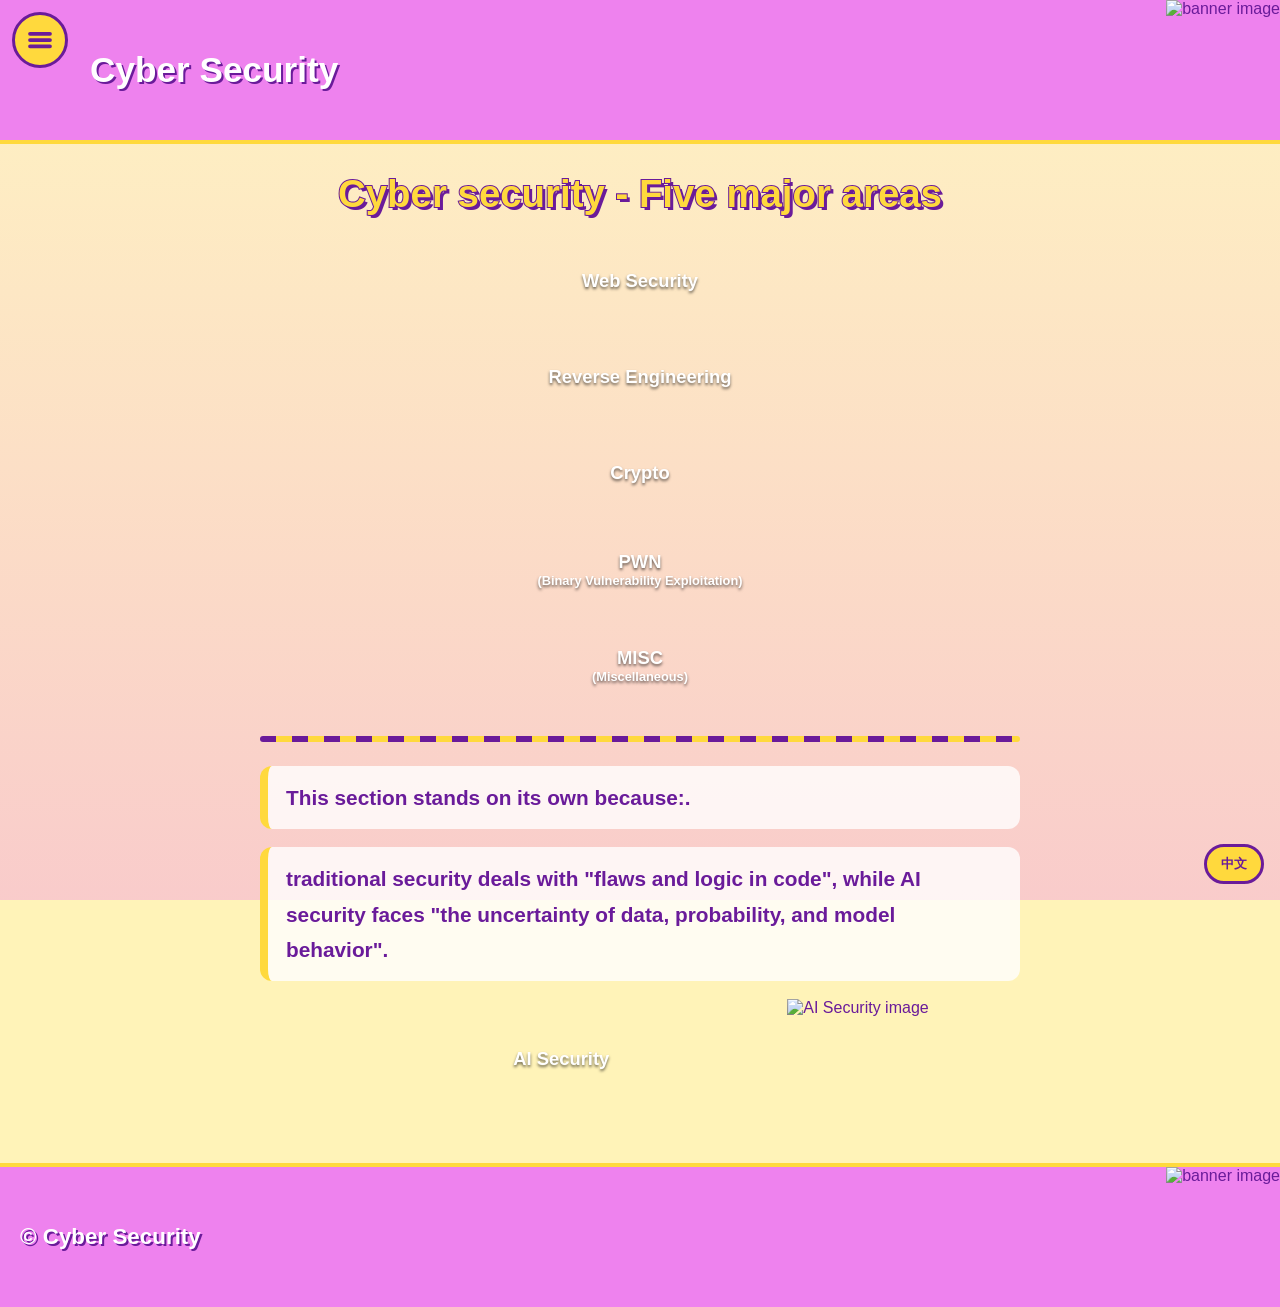
==== index.html @ 10c69706 "Update index.html" ====
<!DOCTYPE html>
<html lang="en">
<head>
    <meta charset="UTF-8">
    <meta name="viewport" content="width=device-width, initial-scale=1.0">
    <title>Cyber - security/index</title>  <!-- The title -->
    <link rel="stylesheet" href="style.css">
</head>
<body>
    <!-- 左上角 Menu：滑鼠移上去就會打開，點擊也可以（手機用） -->
    <div class="menu-wrap">
        <button class="menu-btn" id="menuBtn" data-toggle="menuList" aria-label="Menu" aria-expanded="false">
            <svg viewBox="0 0 24 24" fill="none" stroke="#6a1b9a" stroke-width="3" stroke-linecap="round">
                <path d="M4 7h16M4 12h16M4 17h16"/>
            </svg>
        </button>
        <nav class="menu-list" id="menuList">
            <a href="#grpWeb"    data-zh="網頁安全">Web Security</a>
            <a href="#grpRev"    data-zh="逆向工程">Reverse Engineering</a>
            <a href="#grpCrypto" data-zh="密碼學">Crypto</a>
            <a href="#grpPwn"    data-zh="PWN">PWN</a>
            <a href="#grpMisc"   data-zh="MISC">MISC</a>
        </nav>
    </div>

    <header class="banner">
        <span class="title" data-zh="資訊安全">Cyber Security</span>
        <img src="https://gd-hbimg.huaban.com/46ae767fe82ab1ef3d2405ead3c0c043c558d28cc11f7-VFiOAX_fw658" alt="banner image" referrerpolicy="no-referrer">
    </header>

    <main>
        <h2 data-zh="資訊安全 - 五大領域">Cyber security - Five major areas</h2>

        <!-- 1. Web Security -->
        <div class="group" id="grpWeb">
            <button class="img-btn" data-toggle="subWeb" aria-expanded="false" aria-controls="subWeb" data-zh="網頁安全">Web Security</button>
            <div class="sub-list" id="subWeb">
                <button class="img-btn"><span data-zh="XSS">XSS</span><small data-zh="(跨站腳本攻擊)">(Cross-site scripting)</small></button>
                <button class="img-btn"><span data-zh="CSRF">CSRF</span><small data-zh="(跨站請求偽造)">(Cross site request forgery)</small></button>
                <button class="img-btn"><span data-zh="DOS">DOS</span><small data-zh="(阻斷服務攻擊)">(Denial of service)</small></button>
                <button class="img-btn"><span data-zh="DDOS">DDOS</span><small data-zh="(分散式阻斷服務攻擊)">(Distributed DOS)</small></button>
                <button class="img-btn"><span data-zh="IDOR">IDOR</span><small data-zh="(不安全的直接物件參考漏洞)">(Insecure Direct Object Reference Vulnerability)</small></button>
                <button class="img-btn" data-zh="點擊劫持">Click Jacking</button>
                <button class="img-btn" data-zh="指令注入">Command injection</button>
                <button class="img-btn" data-zh="一般網路釣魚">Common Phishing</button>
                <button class="img-btn" data-zh="魚叉式網路釣魚">Spear Phishing</button>
                <button class="img-btn" data-zh="鯨釣式網路釣魚">Whaling Phishing</button>
                <button class="img-btn" data-zh="惡意軟體">Malware</button>
                <button class="img-btn" data-zh="網址修改">URL manipulation</button>
                <button class="img-btn" data-zh="Session 劫持">Session jacking</button>
                <button class="img-btn" data-zh="生日攻擊">birthday</button>
                <button class="img-btn" data-zh="其他項目">Else option</button>
            </div>
        </div>

        <!-- 2. Reverse Engineering -->
        <div class="group" id="grpRev">
            <button class="img-btn" data-toggle="subRev" aria-expanded="false" aria-controls="subRev" data-zh="逆向工程">Reverse Engineering</button>
            <div class="sub-list" id="subRev">
                <button class="img-btn" data-zh="電腦系統架構">Computer system architecture</button>
                <button class="img-btn" data-zh="靜態分析">Static analysis</button>
                <button class="img-btn" data-zh="動態分析">Dynamic analysis</button>
                <button class="img-btn" data-zh="除錯工具">Debug tools</button>
                <button class="img-btn" data-zh="記憶體存取">Memory access</button>
                <button class="img-btn" data-zh="CPU 工作流程">CPU workflow</button>
                <button class="img-btn" data-zh="漏洞分析">Vulnerability Analysis</button>
                <button class="img-btn" data-zh="破解與修補">Crack and Pitch</button>
                <button class="img-btn" data-zh="修改與測試">Modification and testing</button>
                <button class="img-btn" data-zh="其他項目">Else option</button>
            </div>
        </div>

        <!-- 3. Crypto -->
        <div class="group" id="grpCrypto">
            <button class="img-btn" data-toggle="subCrypto" aria-expanded="false" aria-controls="subCrypto" data-zh="密碼學">Crypto</button>
            <div class="sub-list" id="subCrypto">
                <button class="img-btn" data-zh="加密(解密)">En(De)crption</button>
                <button class="img-btn" data-zh="對稱式密碼學">Symmetric Cryptography</button>
                <button class="img-btn" data-zh="非對稱式密碼學">Asymmetric Cryptography</button>
                <button class="img-btn" data-zh="數位簽章">Digital Signature</button>
                <button class="img-btn" data-zh="字典攻擊">Dictionary Attack</button>
                <button class="img-btn"><span data-zh="MITM">MITM</span><small data-zh="(中間人攻擊)">(Man in the middle)</small></button>
                <button class="img-btn" data-zh="雜湊值">Hash values</button>
                <button class="img-btn" data-zh="CIA 三要素">The CIA Triad</button>
                <button class="img-btn" data-zh="身分驗證">Identity verification</button>
                <button class="img-btn" data-zh="其他項目">Else option</button>
            </div>
        </div>

        <!-- 4. PWN -->
        <div class="group" id="grpPwn">
            <button class="img-btn" data-toggle="subPwn" aria-expanded="false" aria-controls="subPwn"><span data-zh="PWN">PWN</span><small data-zh="(二進位漏洞利用)">(Binary Vulnerability Exploitation)</small></button>
            <div class="sub-list" id="subPwn">
                <button class="img-btn" data-zh="零日(一日)漏洞">Zero(One) Day</button>
                <button class="img-btn" data-zh="記憶體破壞">Memory Corruption</button>
                <button class="img-btn" data-zh="防護機制繞過">Mitigation Bypasses</button>
                <button class="img-btn" data-zh="核心與虛擬機監控器">Kernel &amp; Hypervisor</button>
                <button class="img-btn" data-zh="其他項目">Else option</button>
            </div>
        </div>

        <!-- 5. MISC -->
        <div class="group" id="grpMisc">
            <button class="img-btn" data-toggle="subMisc" aria-expanded="false" aria-controls="subMisc"><span data-zh="MISC">MISC</span><small data-zh="(雜項)">(Miscellaneous)</small></button>
            <div class="sub-list" id="subMisc">
                <button class="img-btn" data-zh="開源情報">OSINT</button>
                <button class="img-btn" data-zh="數位鑑識">Forensics</button>
                <button class="img-btn" data-zh="隱寫術">Stego</button>
                <button class="img-btn" data-zh="區塊鏈">Block chain</button>
                <button class="img-btn" data-zh="流量分析">Traffic</button>
                <button class="img-btn" data-zh="Flask / 沙箱逃逸">Flask/Jail</button>
                <button class="img-btn" data-zh="Linux / Windows 指令">Linux/Windows command</button>
                <button class="img-btn" data-zh="原始碼分析 / 程式設計">Source code Analysis/Coding</button>
                <button class="img-btn" data-zh="其他項目">Else option</button>
            </div>
        </div>
        <!-- 分隔線 -->
        <hr class="divider">

        <!-- 說明文字（Head3） -->
        <h3 class="ai-note" data-zh="這裡特別獨立出來，是因為:">
    This section stands on its own because:.
        </h3>
        <h3 class="ai-note" data-zh="傳統資安處理的是「程式碼的漏洞與邏輯」，而 AI 安全面對的是「數據、機率與模型行為的不確定性」">
    traditional security deals with "flaws and logic in code", while AI security faces "the uncertainty of data, probability, and model behavior".
        </h3>

        <!-- AI Security 按鈕 + 右邊圖片 -->
        <div class="ai-row">
            <button class="img-btn" data-zh="AI 安全性">AI Security</button>
            <img class="ai-img" src="https://stickershop.line-scdn.net/stickershop/v1/product/25567096/LINEStorePC/main.png" alt="AI Security image" referrerpolicy="no-referrer">
        </div>
    </main>

    <footer class="banner">
        <span class="title" data-zh="© 資訊安全">© Cyber Security</span>
        <img src="https://gd-hbimg.huaban.com/46ae767fe82ab1ef3d2405ead3c0c043c558d28cc11f7-VFiOAX_fw658" alt="banner image" referrerpolicy="no-referrer">
    </footer>

    <!-- 右下角 中英文切換 -->
    <button class="lang-btn" id="langBtn" aria-label="Switch language">
        <img src="images/lang.png" alt="" onerror="this.style.display='none'">
        <span id="langLabel">中文</span>
    </button>

    <script src="script.js"></script>
</body>
</html>
---- style.css ----
/* ===== 分隔線 ===== */
.divider {
    width: 100%;
    height: 6px;
    margin: 14px 0 6px;
    border: none;
    border-radius: 999px;
    background: repeating-linear-gradient(
        90deg,
        var(--purple) 0 16px,
        var(--yellow) 16px 32px
    );
}

/* ===== Head3 說明文字 ===== */
.ai-note {
    width: 100%;
    padding: 14px 18px;
    font-size: clamp(1rem, 2.8vw, 1.3rem);
    line-height: 1.7;
    color: var(--purple);
    background: rgba(255, 255, 255, .8);
    border-left: 8px solid var(--yellow);
    border-radius: 12px;
}

/* ===== AI Security：按鈕在左、圖片在右 ===== */
.ai-row {
    width: 100%;
    display: flex;
    align-items: center;
    justify-content: center;
    gap: 16px;
}

.ai-row .img-btn {
    width: auto;            /* 覆蓋原本的 min(100%, 420px) */
    flex: 0 1 420px;        /* 最大 420px，空間不夠時可以縮小 */
    min-width: 0;
}

.ai-img {
    flex-shrink: 0;
    height: 120px;          /* 圖片大小在這裡調 */
    width: auto;
    max-width: 32%;
    object-fit: contain;
}

:root {
    --banner: #EE82EE;      /* 橫幅顏色 */
    --purple: #6a1b9a;      /* 深紫：文字、邊框 */
    --yellow: #FFD93D;      /* 黃色：強調色 */
    --btn-img: url("https://upload.wikimedia.org/wikipedia/commons/7/70/Cuboid_no_label.svg");
}

* {
    box-sizing: border-box;
    margin: 0;
    padding: 0;
}

html {
    scroll-behavior: smooth;
}

body {
    min-height: 100vh;
    display: flex;
    flex-direction: column;
    font-family: "Segoe UI", "Noto Sans TC", "Microsoft JhengHei", sans-serif;
    color: var(--purple);

    /* 背景圖失效時，至少還有這個黃色底 */
    background-color: #fff3b8;
    background-image:
        linear-gradient(rgba(255, 245, 200, .55), rgba(238, 130, 238, .35)),
        url("https://scontent-tpe1-1.xx.fbcdn.net/v/t39.30808-6/476166917_639190511956476_2830561025047740793_n.jpg?stp=dst-jpg_tt6&cstp=mx2048x1152&ctp=s960x960&_nc_cat=106&ccb=1-7&_nc_sid=127cfc&_nc_ohc=iXI0xsfYiJkQ7kNvwF3RXND&_nc_oc=AdrK-Pc-9Q0ecLNocMjby9leBLwytdLZ3v8IaA71_wbV0F02aCaJd2C5XSfaXE3PGuA&_nc_zt=23&_nc_ht=scontent-tpe1-1.xx&_nc_gid=unmpNRCjOrUQsbIs0DM54g&_nc_ss=7b289&oh=00_AQMMsCsxxEgcqOIQPIc3eH_Z1G4pUYBv_-EkyRcRFTWnpQ&oe=6AC62072");
    background-position: center;
    background-size: cover;
    background-attachment: fixed;
    background-repeat: no-repeat;
}

/* ===== 橫幅 header / footer ===== */
.banner {
    background: var(--banner);
    height: clamp(70px, 12vw, 140px);
    display: flex;
    align-items: center;
    justify-content: space-between;
    overflow: hidden;
    box-shadow: 0 4px 0 var(--yellow);
}

footer.banner {
    box-shadow: 0 -4px 0 var(--yellow);
}

.banner .title {
    padding-left: 90px;
    font-size: clamp(1.1rem, 3.5vw, 2.2rem);
    font-weight: 800;
    color: #fff;
    text-shadow: 2px 2px 0 var(--purple);
}

footer.banner .title {
    padding-left: 20px;
    font-size: clamp(.9rem, 2.5vw, 1.4rem);
}

.banner img {
    height: 100%;
    width: auto;
    object-fit: contain;
    display: block;
}

/* ===== 左上角 Menu ===== */
.menu-wrap {
    position: fixed;
    top: 12px;
    left: 12px;
    z-index: 10;
}

.menu-btn {
    width: 56px;
    height: 56px;
    border: 3px solid var(--purple);
    border-radius: 50%;
    background: var(--yellow);
    cursor: pointer;
    display: grid;
    place-items: center;
    transition: transform .2s;
}

.menu-btn:hover {
    transform: rotate(-8deg) scale(1.1);
}

.menu-btn svg {
    width: 30px;
    height: 30px;
}

.menu-list {
    display: none;
    margin-top: 8px;
    background: #fff;
    border: 3px solid var(--purple);
    border-radius: 16px;
    padding: 8px;
    min-width: 210px;
}

.menu-list.open {
    display: block;
}

/* 滑鼠「碰到」就展開（只在有滑鼠的裝置生效，手機仍用點擊） */
@media (hover: hover) {
    .menu-wrap:hover .menu-list {
        display: block;
    }
}

.menu-list a {
    display: block;
    padding: 8px 12px;
    color: var(--purple);
    text-decoration: none;
    font-weight: 700;
    border-radius: 10px;
}

.menu-list a:hover {
    background: var(--yellow);
}

/* ===== main ===== */
main {
    flex: 1;
    width: min(92%, 760px);
    margin: 0 auto;
    padding: 32px 0 48px;
    display: flex;
    flex-direction: column;
    align-items: center;
    gap: 18px;
}

h2 {
    text-align: center;
    font-size: clamp(1.4rem, 4.5vw, 2.4rem);
    color: var(--yellow);
    -webkit-text-stroke: 2px var(--purple);
    paint-order: stroke fill;
    text-shadow: 3px 3px 0 var(--purple);
    margin-bottom: 8px;
}

/* ===== 按鈕：使用圖片當按鈕底 ===== */
.img-btn {
    width: min(100%, 420px);
    min-height: 78px;
    padding: 14px 40px;
    border: none;
    background: var(--btn-img) center / 100% 100% no-repeat transparent;
    color: #fff;
    font-size: 1.15rem;
    font-weight: 800;
    text-shadow: 0 2px 3px rgba(0, 0, 0, .6);
    cursor: pointer;
    transition: transform .15s, filter .15s;
}

.img-btn:hover {
    transform: translateY(-4px) scale(1.04) rotate(-1deg);
    filter: brightness(1.15);
}

.img-btn:active {
    transform: translateY(2px) scale(.97);
}

.img-btn small {
    display: block;
    font-size: .8rem;
    font-weight: 600;
}

/* ===== 每個領域（按鈕＋往下展開的子選單） ===== */
.group {
    width: 100%;
    display: flex;
    flex-direction: column;
    align-items: center;
    gap: 14px;
    scroll-margin-top: 16px;
}

.sub-list {
    display: none;
    width: 100%;
    grid-template-columns: repeat(auto-fit, minmax(190px, 1fr));
    gap: 10px;
    justify-items: center;
    padding: 16px;
    background: rgba(255, 255, 255, .6);
    border: 3px dashed var(--purple);
    border-radius: 20px;
}

.sub-list.open {
    display: grid;
    animation: drop .3s ease;
}

.sub-list .img-btn {
    min-height: 64px;
    font-size: 1rem;
    padding: 10px 28px;
}

@keyframes drop {
    from {
        opacity: 0;
        transform: translateY(-12px);
    }

    to {
        opacity: 1;
        transform: none;
    }
}

/* ===== 右下角 中英文切換按鈕 ===== */
.lang-btn {
    position: fixed;
    right: 16px;
    bottom: 16px;
    z-index: 10;
    display: flex;
    align-items: center;
    gap: 6px;
    padding: 8px 14px;
    border: 3px solid var(--purple);
    border-radius: 999px;
    background: var(--yellow);
    color: var(--purple);
    font-weight: 800;
    cursor: pointer;
    transition: transform .2s;
}

.lang-btn:hover {
    transform: scale(1.1) rotate(3deg);
}

.lang-btn img {
    height: 32px;
    width: auto;
    display: block;
}
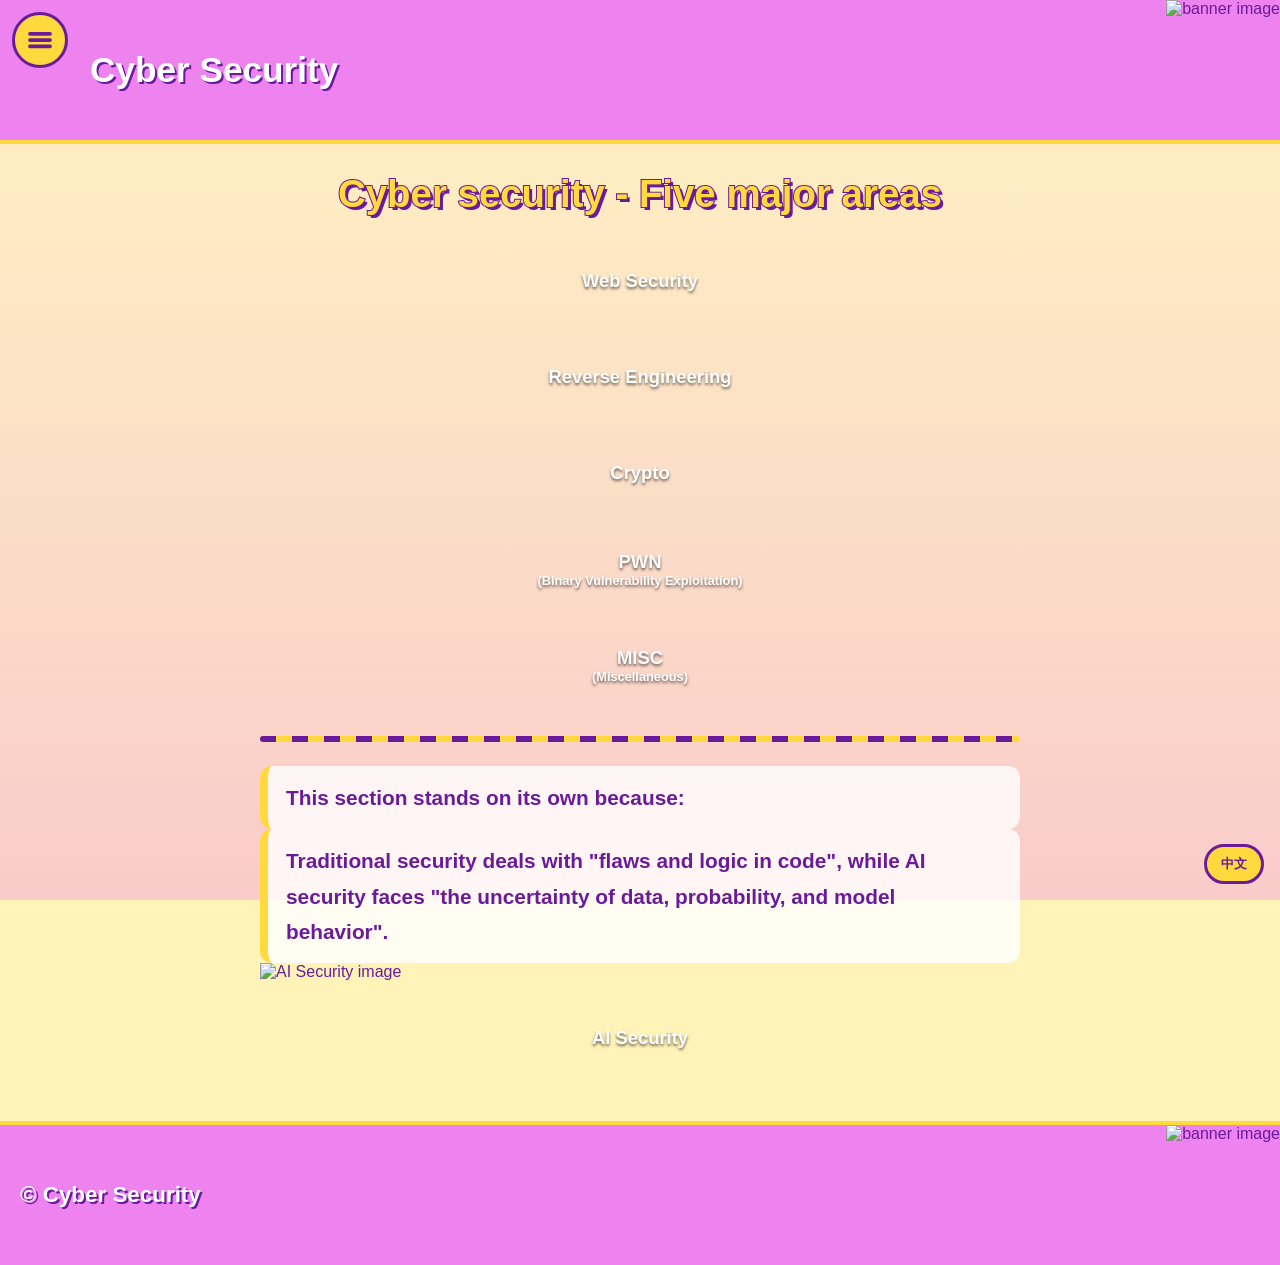
==== commit 37c42f01: "Update index.html" ====
--- a/index.html
+++ b/index.html
@@ -118,17 +118,21 @@
         <hr class="divider">
 
         <!-- 說明文字（Head3） -->
-        <h3 class="ai-note" data-zh="這裡特別獨立出來，是因為:">
-    This section stands on its own because:.
-        </h3>
-        <h3 class="ai-note" data-zh="傳統資安處理的是「程式碼的漏洞與邏輯」，而 AI 安全面對的是「數據、機率與模型行為的不確定性」">
-    traditional security deals with "flaws and logic in code", while AI security faces "the uncertainty of data, probability, and model behavior".
-        </h3>
+        <div class="ai-intro">
+            <h3 class="ai-note"
+                data-zh="這裡特別獨立出來，是因為:">
+                This section stands on its own because:
+            </h3>
+            <h3 class="ai-note"
+                data-zh="傳統資安處理的是「程式碼的漏洞與邏輯」，而 AI 安全面對的是「數據、機率與模型行為的不確定性」">
+                Traditional security deals with "flaws and logic in code", while AI security faces "the uncertainty of data, probability, and model behavior".
+            </h3>
+            <img class="ai-img" src="https://stickershop.line-scdn.net/stickershop/v1/product/25567096/LINEStorePC/main.png" alt="AI Security image" referrerpolicy="no-referrer">
+        </div>
 
-        <!-- AI Security 按鈕 + 右邊圖片 -->
+        <!-- AI Security 按鈕 -->
         <div class="ai-row">
             <button class="img-btn" data-zh="AI 安全性">AI Security</button>
-            <img class="ai-img" src="https://stickershop.line-scdn.net/stickershop/v1/product/25567096/LINEStorePC/main.png" alt="AI Security image" referrerpolicy="no-referrer">
         </div>
     </main>
 
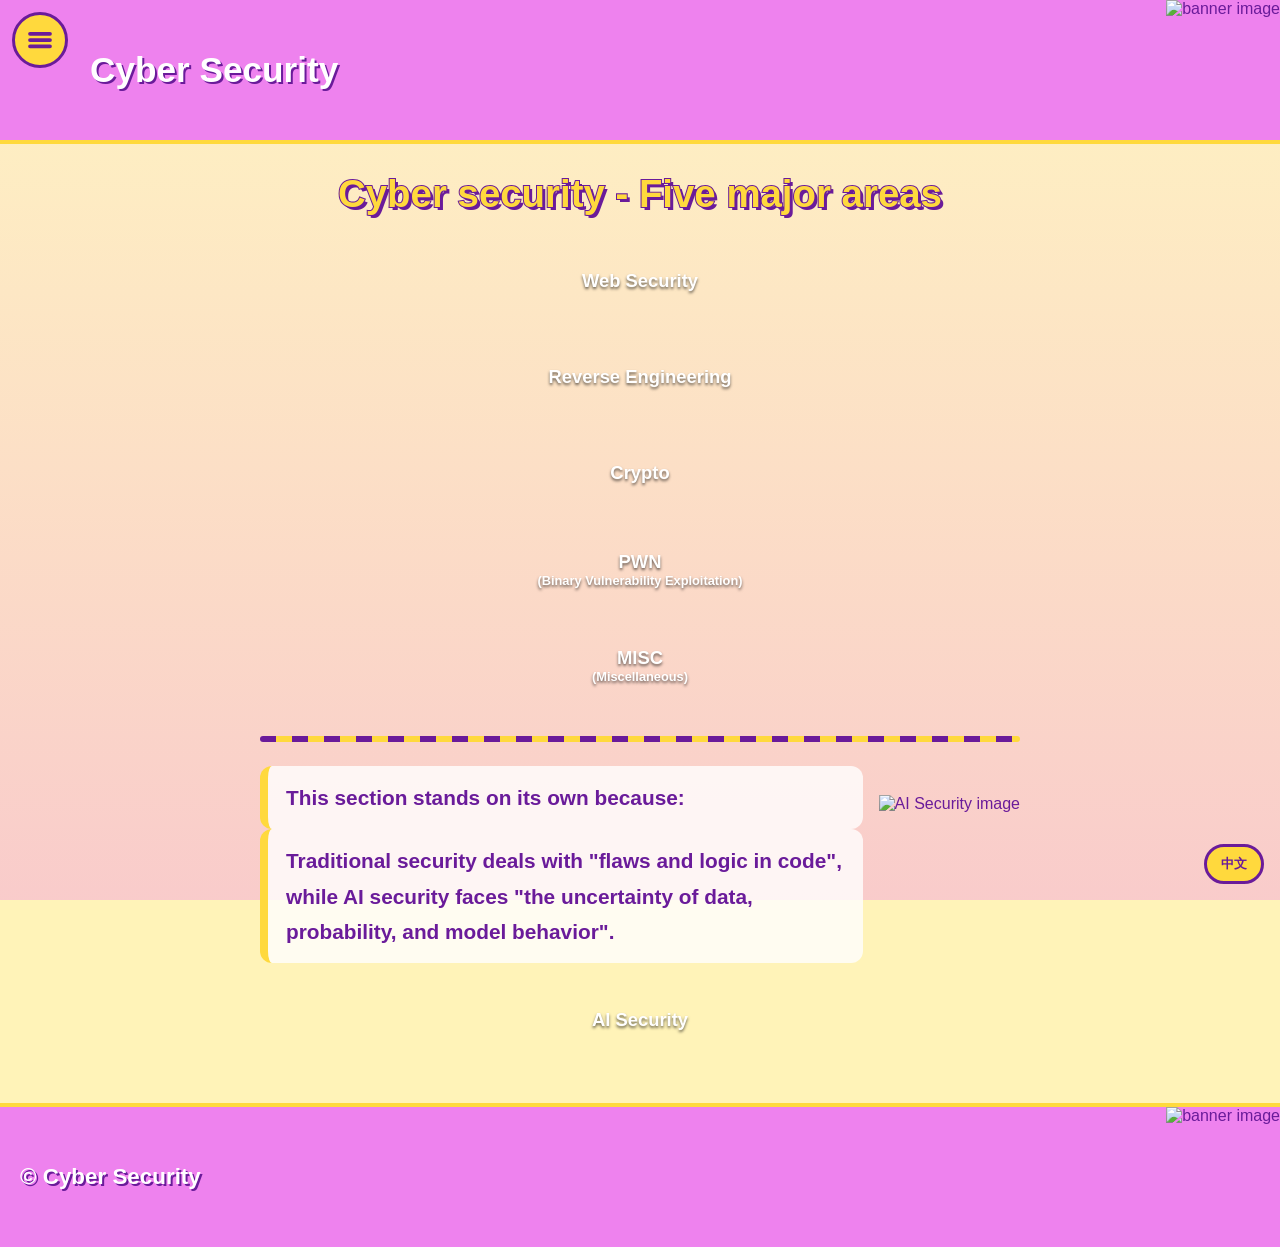
==== commit 384ebc51: "Update index.html" ====
--- a/index.html
+++ b/index.html
@@ -119,14 +119,16 @@
 
         <!-- 說明文字（Head3） -->
         <div class="ai-intro">
-            <h3 class="ai-note"
-                data-zh="這裡特別獨立出來，是因為:">
-                This section stands on its own because:
-            </h3>
-            <h3 class="ai-note"
-                data-zh="傳統資安處理的是「程式碼的漏洞與邏輯」，而 AI 安全面對的是「數據、機率與模型行為的不確定性」">
-                Traditional security deals with "flaws and logic in code", while AI security faces "the uncertainty of data, probability, and model behavior".
-            </h3>
+            <div class="ai-text">
+                <h3 class="ai-note"
+                    data-zh="這裡特別獨立出來，是因為:">
+                    This section stands on its own because:
+                </h3>
+                <h3 class="ai-note"
+                    data-zh="傳統資安處理的是「程式碼的漏洞與邏輯」，而 AI 安全面對的是「數據、機率與模型行為的不確定性」">
+                    Traditional security deals with "flaws and logic in code", while AI security faces "the uncertainty of data, probability, and model behavior".
+                </h3>
+        </div>
             <img class="ai-img" src="https://stickershop.line-scdn.net/stickershop/v1/product/25567096/LINEStorePC/main.png" alt="AI Security image" referrerpolicy="no-referrer">
         </div>
 
--- a/style.css
+++ b/style.css
@@ -12,9 +12,17 @@
     );
 }
 
-/* ===== Head3 說明文字 ===== */
+/* ===== H3 文字（左）＋ 圖片（右）===== */
+.ai-intro {
+    width: 100%;
+    display: flex;
+    align-items: center;     /* 圖片跟文字上下置中 */
+    gap: 16px;
+}
+
 .ai-note {
-    width: 100%;
+    flex: 1;                 /* 文字吃掉剩下的空間，圖片靠右 */
+    min-width: 0;            /* 允許文字換行縮小，避免被擠出去 */
     padding: 14px 18px;
     font-size: clamp(1rem, 2.8vw, 1.3rem);
     line-height: 1.7;
@@ -24,27 +32,19 @@
     border-radius: 12px;
 }
 
-/* ===== AI Security：按鈕在左、圖片在右 ===== */
-.ai-row {
-    width: 100%;
-    display: flex;
-    align-items: center;
-    justify-content: center;
-    gap: 16px;
-}
-
-.ai-row .img-btn {
-    width: auto;            /* 覆蓋原本的 min(100%, 420px) */
-    flex: 0 1 420px;        /* 最大 420px，空間不夠時可以縮小 */
-    min-width: 0;
-}
-
 .ai-img {
-    flex-shrink: 0;
-    height: 120px;          /* 圖片大小在這裡調 */
+    flex-shrink: 0;          /* 圖片不要被文字擠扁 */
+    height: 140px;           /* 圖片大小在這裡調 */
     width: auto;
     max-width: 32%;
     object-fit: contain;
+}
+
+/* ===== AI Security 按鈕列 ===== */
+.ai-row {
+    width: 100%;
+    display: flex;
+    justify-content: center;
 }
 
 :root {
@@ -305,3 +305,12 @@
     width: auto;
     display: block;
 }
+
+@media (max-width: 560px) {
+    .ai-intro {
+        flex-direction: column;
+    }
+    .ai-img {
+        max-width: 60%;
+    }
+}
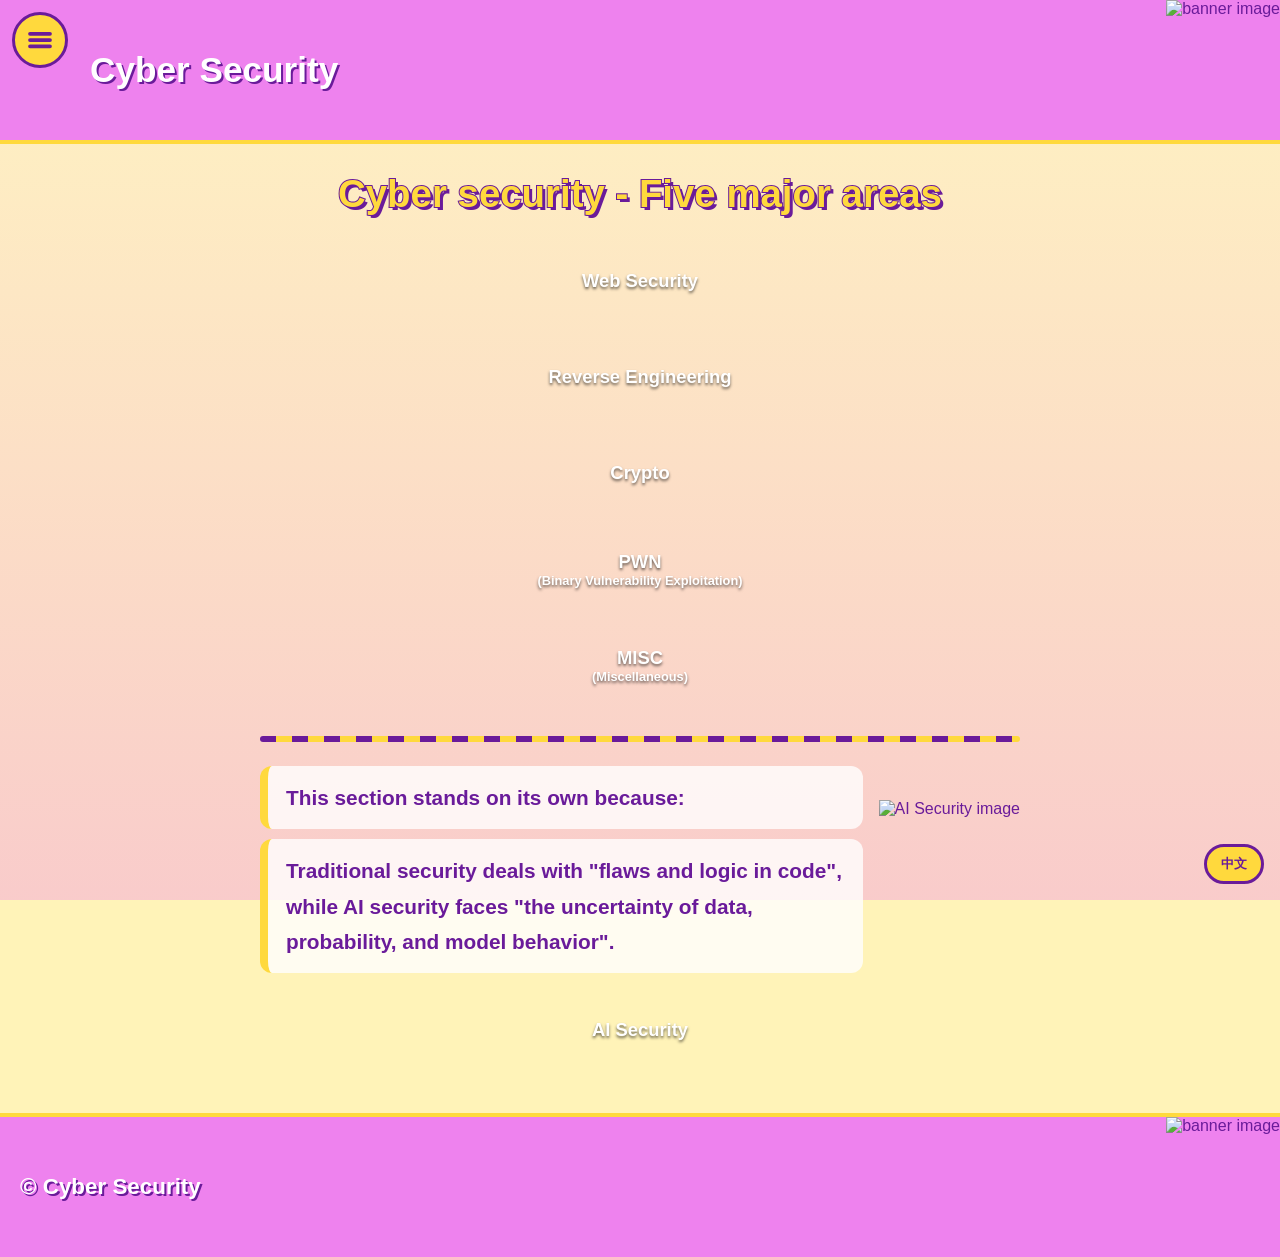
==== commit c2e1f03f: "Update index.html" ====
--- a/index.html
+++ b/index.html
@@ -45,10 +45,8 @@
                 <button class="img-btn" data-zh="一般網路釣魚">Common Phishing</button>
                 <button class="img-btn" data-zh="魚叉式網路釣魚">Spear Phishing</button>
                 <button class="img-btn" data-zh="鯨釣式網路釣魚">Whaling Phishing</button>
-                <button class="img-btn" data-zh="惡意軟體">Malware</button>
                 <button class="img-btn" data-zh="網址修改">URL manipulation</button>
                 <button class="img-btn" data-zh="Session 劫持">Session jacking</button>
-                <button class="img-btn" data-zh="生日攻擊">birthday</button>
                 <button class="img-btn" data-zh="其他項目">Else option</button>
             </div>
         </div>
@@ -75,13 +73,14 @@
             <button class="img-btn" data-toggle="subCrypto" aria-expanded="false" aria-controls="subCrypto" data-zh="密碼學">Crypto</button>
             <div class="sub-list" id="subCrypto">
                 <button class="img-btn" data-zh="加密(解密)">En(De)crption</button>
+                <button class="img-btn" data-zh="CIA 三要素">The CIA Triad</button>
                 <button class="img-btn" data-zh="對稱式密碼學">Symmetric Cryptography</button>
                 <button class="img-btn" data-zh="非對稱式密碼學">Asymmetric Cryptography</button>
                 <button class="img-btn" data-zh="數位簽章">Digital Signature</button>
                 <button class="img-btn" data-zh="字典攻擊">Dictionary Attack</button>
                 <button class="img-btn"><span data-zh="MITM">MITM</span><small data-zh="(中間人攻擊)">(Man in the middle)</small></button>
                 <button class="img-btn" data-zh="雜湊值">Hash values</button>
-                <button class="img-btn" data-zh="CIA 三要素">The CIA Triad</button>
+                <button class="img-btn" data-zh="生日攻擊">birthday</button>
                 <button class="img-btn" data-zh="身分驗證">Identity verification</button>
                 <button class="img-btn" data-zh="其他項目">Else option</button>
             </div>
--- a/style.css
+++ b/style.css
@@ -20,9 +20,15 @@
     gap: 16px;
 }
 
+.ai-text {
+    flex: 1;                 /* 文字欄吃掉剩下的空間，圖片靠右 */
+    min-width: 0;            /* 允許縮小，避免把圖片擠出去 */
+    display: flex;
+    flex-direction: column;  /* 兩段 H3 上下排列 */
+    gap: 10px;               /* 兩段之間的間距 */
+}
+
 .ai-note {
-    flex: 1;                 /* 文字吃掉剩下的空間，圖片靠右 */
-    min-width: 0;            /* 允許文字換行縮小，避免被擠出去 */
     padding: 14px 18px;
     font-size: clamp(1rem, 2.8vw, 1.3rem);
     line-height: 1.7;
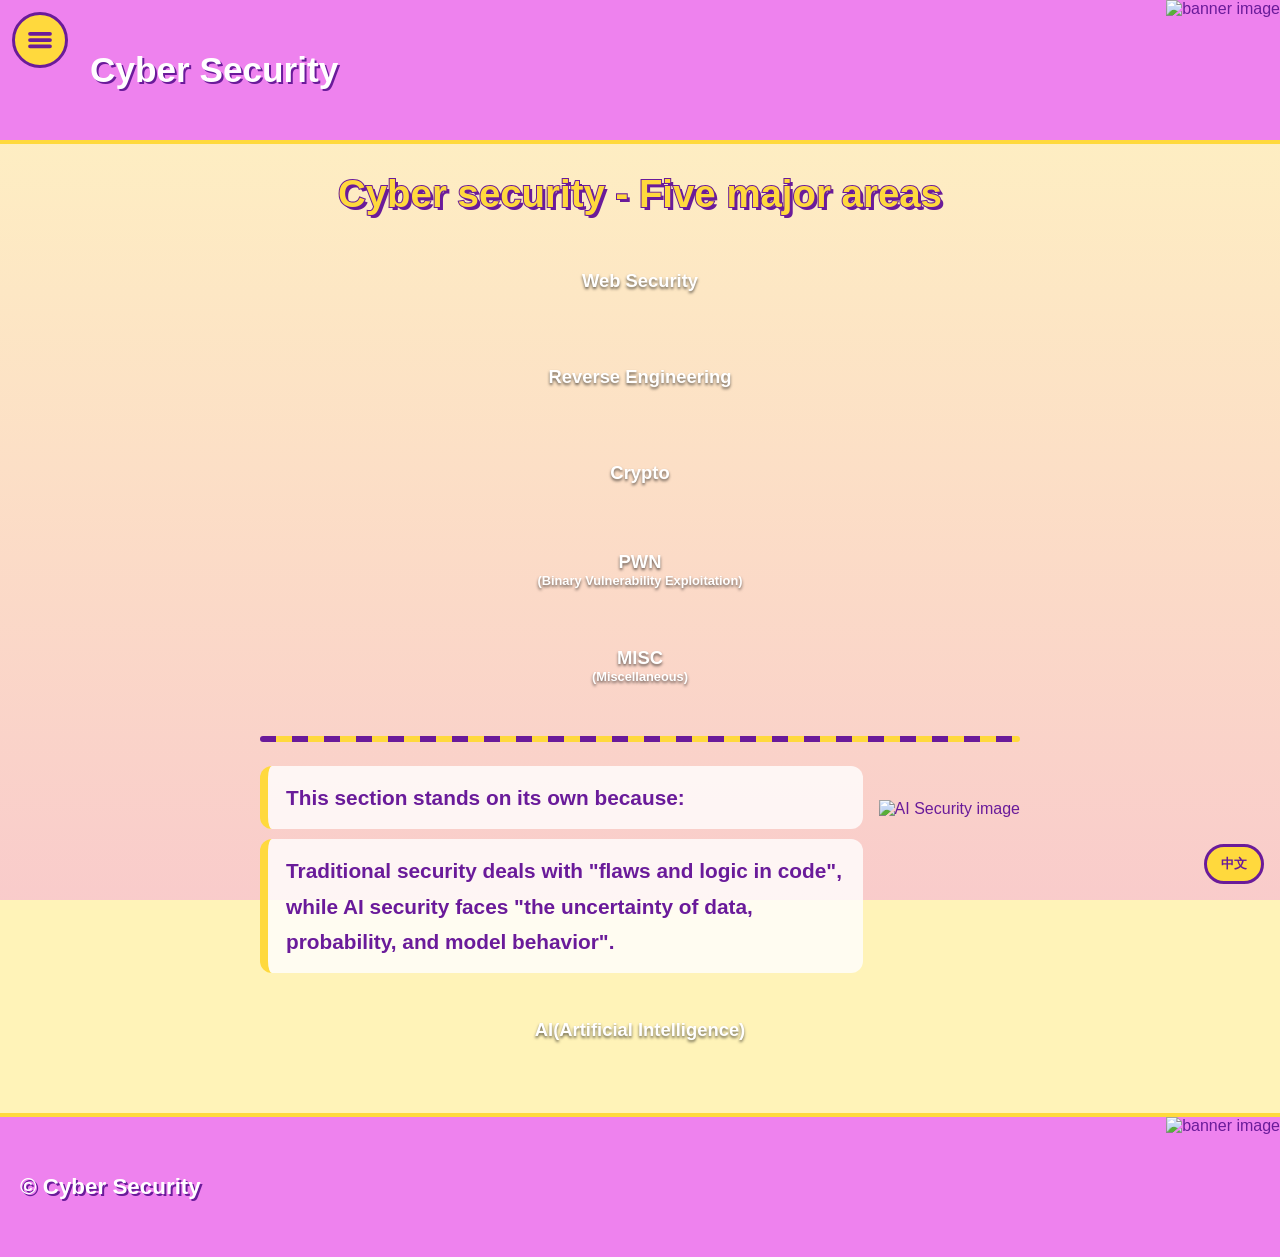
==== commit 6afe67df: "Update index.html" ====
--- a/index.html
+++ b/index.html
@@ -35,6 +35,7 @@
         <div class="group" id="grpWeb">
             <button class="img-btn" data-toggle="subWeb" aria-expanded="false" aria-controls="subWeb" data-zh="網頁安全">Web Security</button>
             <div class="sub-list" id="subWeb">
+                <button class="img-btn"><span data-zh="基礎知識">Basics</span></button>
                 <button class="img-btn"><span data-zh="XSS">XSS</span><small data-zh="(跨站腳本攻擊)">(Cross-site scripting)</small></button>
                 <button class="img-btn"><span data-zh="CSRF">CSRF</span><small data-zh="(跨站請求偽造)">(Cross site request forgery)</small></button>
                 <button class="img-btn"><span data-zh="DOS">DOS</span><small data-zh="(阻斷服務攻擊)">(Denial of service)</small></button>
@@ -46,7 +47,8 @@
                 <button class="img-btn" data-zh="魚叉式網路釣魚">Spear Phishing</button>
                 <button class="img-btn" data-zh="鯨釣式網路釣魚">Whaling Phishing</button>
                 <button class="img-btn" data-zh="網址修改">URL manipulation</button>
-                <button class="img-btn" data-zh="Session 劫持">Session jacking</button>
+                <button class="img-btn" data-zh="Session 劫持">Session Hijacking</button>
+                <button class="img-btn" data-zh="路徑遍歷">Path Traversal</button>
                 <button class="img-btn" data-zh="其他項目">Else option</button>
             </div>
         </div>
@@ -72,6 +74,7 @@
         <div class="group" id="grpCrypto">
             <button class="img-btn" data-toggle="subCrypto" aria-expanded="false" aria-controls="subCrypto" data-zh="密碼學">Crypto</button>
             <div class="sub-list" id="subCrypto">
+                <button class="img-btn" data-zh="編碼(解碼)">En(De)coding</button>
                 <button class="img-btn" data-zh="加密(解密)">En(De)crption</button>
                 <button class="img-btn" data-zh="CIA 三要素">The CIA Triad</button>
                 <button class="img-btn" data-zh="對稱式密碼學">Symmetric Cryptography</button>
@@ -131,9 +134,9 @@
             <img class="ai-img" src="https://stickershop.line-scdn.net/stickershop/v1/product/25567096/LINEStorePC/main.png" alt="AI Security image" referrerpolicy="no-referrer">
         </div>
 
-        <!-- AI Security 按鈕 -->
+        <!-- AI 按鈕 -->
         <div class="ai-row">
-            <button class="img-btn" data-zh="AI 安全性">AI Security</button>
+            <button class="img-btn" data-zh="AI(人工智慧)">AI(Artificial Intelligence)</button>
         </div>
     </main>
 
